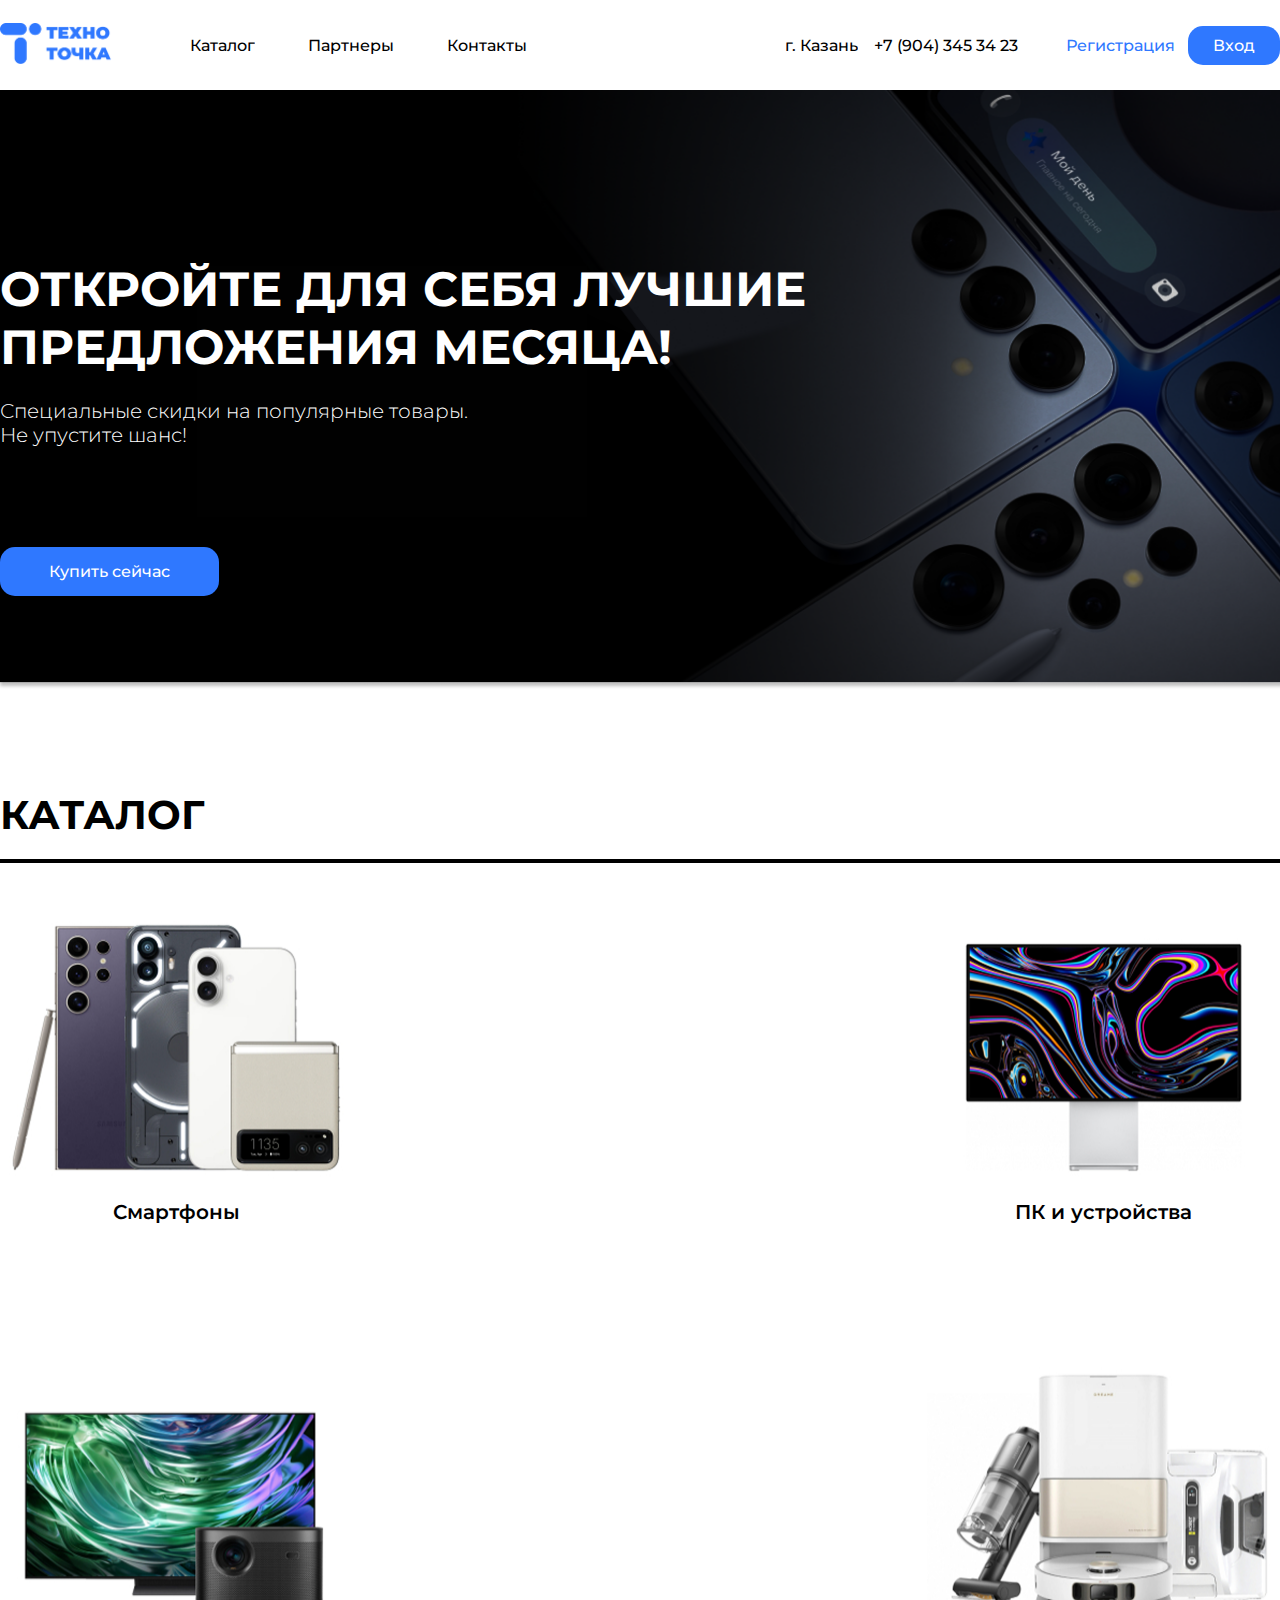
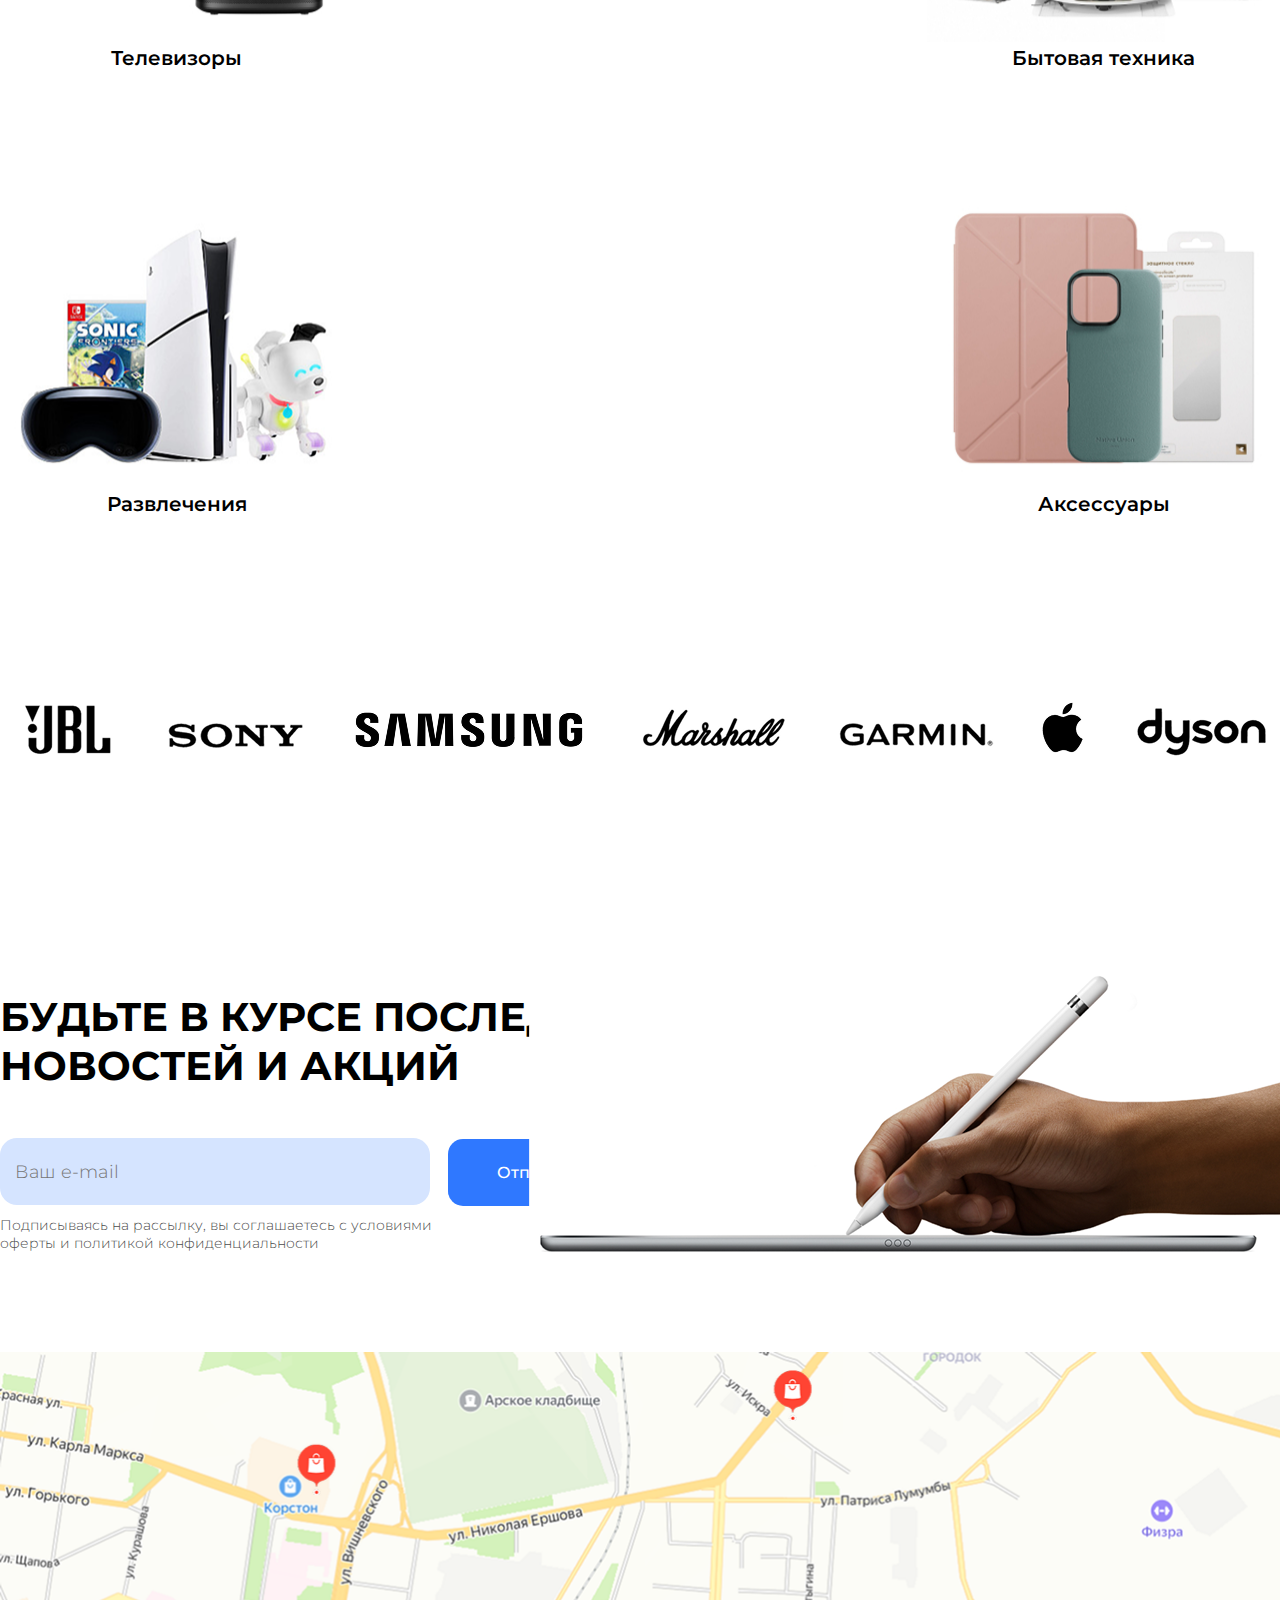
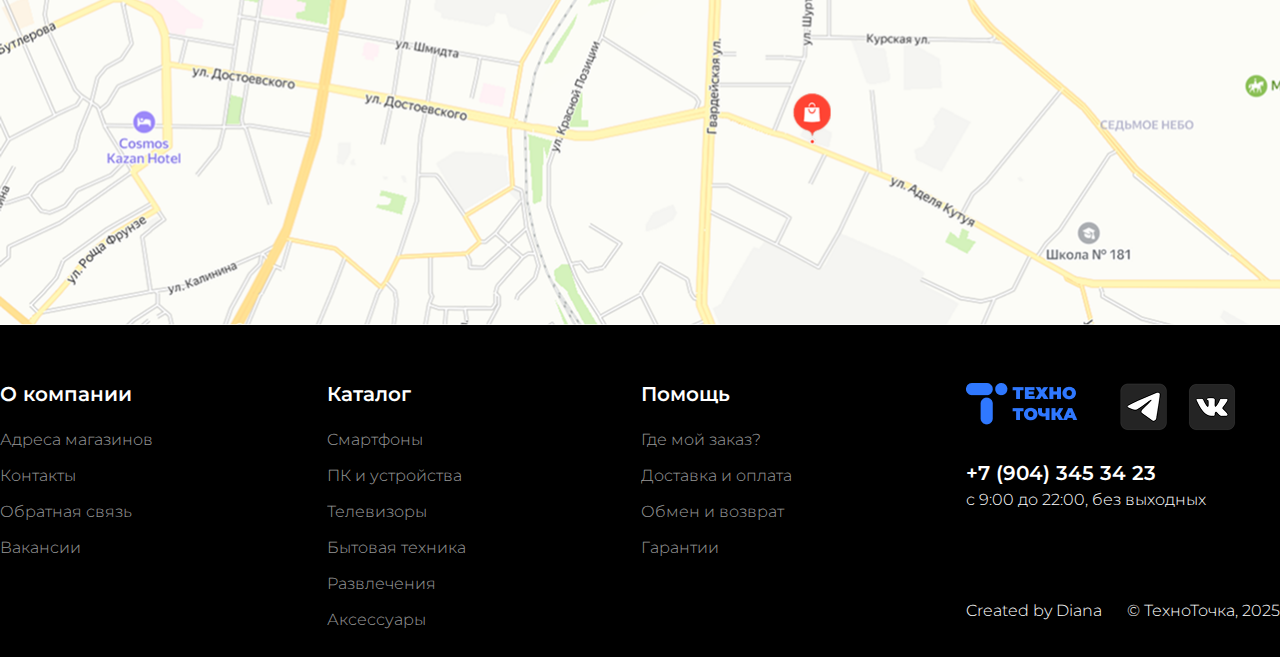
==== index.html @ 12c18ff3 "first commit" ====
<!DOCTYPE html>
<html lang="en">

<head>
    <meta charset="UTF-8">
    <meta name="viewport" content="width=device-width, initial-scale=1.0">
    <title>ТехноТочка</title>
    <link rel="stylesheet" href="assets/css/style.css">
    <link rel="shortcut icon" href="assets/media/header/favicon.png" type="image/x-icon">
</head>

<body>

    <!-- header start -->

    <header class="header_menu container">
        <div class="logo">
            <a href="#"> <img src="assets/media/header/logo.png" alt=""></a>
        </div>
        <div class="nav_menu">
            <a href="#catalog">Каталог</a>
            <a href="#partners">Партнеры</a>
            <a href="#footer">Контакты</a>
        </div>
        <div class="header_info">
            <p>г. Казань</p>
            <a href="tel:+7(904)3453423">+7 (904) 345 34 23</a>
        </div>
        <div class="buttons">
            <a href="../other_pages/enter.html"><button class="btn1">Регистрация</button>
            </a>
            <a href="../other_pages/exit.html"><button class="btn">Вход</button>
            </a>
        </div>
    </header>

    <!-- header end -->

    <!-- banner start -->

    <div class="banner">
        <div class="banner_info container">
            <h1>Откройте для себя лучшие<br>предложения месяца!</h1>
            <p>Специальные скидки на популярные товары.<br>Не упустите шанс!</p>
            <button class="btn2">Купить сейчас</button>
        </div>
    </div>

    <!-- banner end -->

    <!-- catalog start -->

    <div class="catalog container my100" id="catalog">
        <div class="title">
            <h2>Каталог</h2>
            <hr>
        </div>
        <div class="catalog_cards">
            <a href="./other_pages/phone.html">
                <div class="catalog_card">
                    <img src="assets/media/main_page/catalog/1.png" alt="">
                    <h3>Смартфоны</h3>
                </div>
            </a>
            <a href="./other_pages/comp.html">
                <div class="catalog_card">
                    <img src="assets/media/main_page/catalog/2.png" alt="">
                    <h3>ПК и устройства</h3>
                </div>
            </a>
            <a href="./other_pages/TV.html">
                <div class="catalog_card">
                    <img src="assets/media/main_page/catalog/3.png" alt="">
                    <h3>Телевизоры</h3>
                </div>
            </a>
            <a href="./other_pages/home.html">
                <div class="catalog_card">
                    <img src="assets/media/main_page/catalog/4.png" alt="">
                    <h3>Бытовая техника</h3>
                </div>
            </a>
            <a href="./other_pages/game.html">
                <div class="catalog_card">
                    <img src="assets/media/main_page/catalog/5.png" alt="">
                    <h3>Развлечения</h3>
                </div>
            </a>
            <a href="./other_pages/accessories.html">
                <div class="catalog_card">
                    <img src="assets/media/main_page/catalog/6.png" alt="">
                    <h3>Аксессуары</h3>
                </div>
            </a>

        </div>
    </div>

    <!-- catalog end -->

    <!-- partners start -->

    <div class="partners container my100" id="partners">
        <img src="assets/media/main_page/partners/1.png" alt="">
        <img src="assets/media/main_page/partners/2.png" alt="">
        <img src="assets/media/main_page/partners/3.png" alt="">
        <img src="assets/media/main_page/partners/4.png" alt="">
        <img src="assets/media/main_page/partners/5.png" alt="">
        <img src="assets/media/main_page/partners/6.png" alt="">
        <img src="assets/media/main_page/partners/7.png" alt="">
    </div>

    <!-- partners end -->

    <!-- email start -->

    <div class="email my100">
        <div class="email_img"></div>
        <div class="email_info container">
            <div class="title">
                <h2>Будьте в курсе последних<br>новостей и акций</h2>
                <form action="">
                    <input type="email" placeholder="Ваш e-mail">
                    <input class="btn2" type="submit" value="Отправить">
                </form>
                <p>Подписываясь на рассылку, вы соглашаетесь с условиями<br> оферты и политикой конфиденциальности</p>
            </div>
        </div>
    </div>

    <!-- email end -->

    <!-- map start -->

    <div class="map my100"></div>

    <!-- map end -->

    <!-- footer start -->

    <footer>
        <div class="footer_menu container" id="footer">
            <div class="footer_info">
                <h4>О компании</h4>
                <a href="">Адреса магазинов</a>
                <a href="">Контакты</a>
                <a href="">Обратная связь</a>
                <a href="">Вакансии</a>
            </div>
            <div class="footer_info">
                <h4>Каталог</h4>
                <a href="./other_pages/phone.html">Cмартфоны</a>
                <a href="./other_pages/comp.html">ПК и устройства</a>
                <a href="./other_pages/TV.html">Телевизоры</a>
                <a href="./other_pages/home.html">Бытовая техника</a>
                <a href="./other_pages/game.html">Развлечения</a>
                <a href="./other_pages/accessories.html">Аксессуары</a>
            </div>
            <div class="footer_info">
                <h4>Помощь</h4>
                <a href="">Где мой заказ?</a>
                <a href="">Доставка и оплата</a>
                <a href="">Обмен и возврат</a>
                <a href="">Гарантии</a>
            </div>
            <div class="contacts">
                <div class="footer_img">
                    <a href="#" class="logo_f">
                        <img src="./assets/media/footer/logo_f.png" alt="">
                    </a>
                    <a href="https://web.telegram.org/">
                        <img src="./assets/media/footer/tg.png" alt="">
                    </a>
                    <a href="https://vk.com/">
                        <img src="./assets/media/footer/vk.png" alt="">
                    </a>
                </div>
                <div class="f_text">
                    <a href="tel:+7 (904) 345 34 23">+7 (904) 345 34 23</a>
                    <p>с 9:00 до 22:00, без выходных</p>
                </div>
                <div class="contacts_info">
                    <a href="">Created by Diana</a>
                    <p>© ТехноТочка, 2025</p>
                </div>
            </div>
        </div>
    </footer>

    <!-- footer end -->
</body>

</html>
---- assets/css/style.css ----
* {
    margin: 0;
    padding: 0;
    text-decoration: none;
    box-sizing: border-box;
    outline: none;
    transition: ease-in-out .5s;
    scroll-behavior: smooth;
    scroll-padding: 100px;
    font-family: "Montserrat", sans-serif;
    overflow-x: hidden;
}

.container {
    max-width: 1400px;
    margin: 0 auto;
}

.my100 {
    margin-top: 100px;
}

/* title */

.title h2 {
    text-transform: uppercase;
    font-family: "Montserrat";
    font-weight: 700;
    font-size: 40px;
}

.title hr {
    width: 100%;
    margin-top: 20px;
    margin-bottom: 33px;
    border: 2px solid black;
}

/* title */

/* fonts */

@font-face {
    font-family: 'Montserrat';
    src: url('../fonts/Montserrat-Light.ttf');
    font-weight: 300;
}

@font-face {
    font-family: 'Montserrat';
    src: url('../fonts/Montserrat-Regular.ttf');
    font-weight: 400;
}

@font-face {
    font-family: 'Montserrat';
    src: url('../fonts/Montserrat-Medium.ttf');
    font-weight: 500;
}

@font-face {
    font-family: 'Montserrat';
    src: url('../fonts/Montserrat-SemiBold.ttf');
    font-weight: 600;
}

@font-face {
    font-family: 'Montserrat';
    src: url('../fonts/Montserrat-Bold.ttf');
    font-weight: 700;
}

/* fonts */

/* main_page start */

/* header start */

.header_menu {
    display: flex;
    justify-content: space-between;
    align-items: center;
    padding: 22px 0;
}

.logo img {
    width: 112px;
    cursor: pointer;
}

.logo :hover {
    transform: scale(1.02);
}

.nav_menu {
    display: flex;
    gap: 53px;
    margin-left: -180px;
}

.nav_menu a {
    font-family: "Montserrat", sans-serif;
    font-size: 16px;
    font-weight: 500;
    color: black;
}

.nav_menu a:hover {
    color: #2F78FF;
}

.header_info {
    display: flex;
    gap: 16px;
    font-family: "Montserrat", sans-serif;
    font-size: 16px;
    font-weight: 500;
    color: black;
    margin-right: -250px;
}

.header_info a {
    font-family: "Montserrat", sans-serif;
    font-size: 16px;
    font-weight: 500;
    color: black;
}

.btn {
    width: 92px;
    background-color: #2F78FF;
    height: 39px;
    border-radius: 15px;
    border: transparent;
    margin-left: -30px;
    color: white;
    font-weight: 500;
    font-size: 16px;
    cursor: pointer;
}

.btn:hover {
    background-color: white;
    border: 1px solid #2F78FF;
    color: #2F78FF;
}

.btn1 {
    border: transparent;
    width: 188px;
    height: 39px;
    border-radius: 15px 0 0 15px;
    background-color: white;
    color: #2F78FF;
    font-weight: 500;
    font-size: 16px;
    cursor: pointer;
}

.btn1:hover {
    border: 1px solid #2F78FF;
}

/*  header end */

/* banner start */

.banner {
    background-image: url(../media/main_page/banner/banner_img.png);
    background-repeat: no-repeat;
    background-size: cover;
    height: 600px;
}

.banner_info h1 {
    padding-top: 170px;
    text-transform: uppercase;
    color: white;
    font-family: "Montserrat";
    font-weight: 700;
    font-size: 48px;
}

.banner_info p {
    color: white;
    font-family: "Montserrat";
    font-weight: 300;
    font-size: 20px;
    padding-top: 23px;
}

.btn2 {
    margin-top: 100px;
    color: white;
    font-family: "Montserrat", sans-serif;
    font-size: 16px;
    font-weight: 500;
    background-color: #2F78FF;
    border-radius: 15px;
    border: 1px solid transparent;
    padding: 14px 48px;
    cursor: pointer;
    border: 1px solid transparent;
}

.banner .btn2:hover {
    background-color: #2F78FF;
    color: white;
    border: 1px solid transparent;
}

.btn2:hover {
    background-color: transparent;
    color: #2F78FF;
    border: 1px solid #2F78FF;
}

/* banner end */

/* catalog start */

.catalog_cards {
    display: flex;
    flex-wrap: wrap;
    justify-content: space-between;
    text-align: center;
    gap: 118px;
}

.catalog_card img {
    width: 353px;
    height: 300px;
}

.catalog_card img:hover {
    transform: scale(1.04);
}

.catalog_card h3 {
    font-family: "Montserrat", sans-serif;
    font-size: 20px;
    font-weight: 600;
    color: black;
}

/* catalog end */

/* partners start */

.partners {
    display: flex;
    justify-content: space-between;
    align-items: center;
    padding: 78px 0;
}

.partners img:hover {
    transform: translateY(-10%);
}

/* partners end */

/* email start */

.email {
    width: 100%;
    position: relative;
    overflow: hidden;
}

.email_img {
    background-image: url(../media/main_page/email/hand.png);
    width: 766px;
    height: 318px;
    position: absolute;
    right: -15px;
}

.email_info h2 {
    padding: 48px 0;
}

.email_info input[type=email] {
    width: 430px;
    height: 67px;
    background-color: #D5E4FF;
    border-radius: 17px;
    border: none;
    font-weight: 300;
    font-size: 18px;
    padding-left: 15px;
    color: #363636;
}

.email_info .btn2 {
    margin-left: 14px;
    height: 67px;
    margin-top: 0;
}

.email_info p {
    padding-top: 10px;
    font-size: 14px;
    font-weight: 200;
    color: #4C4C4C;
}

/* email end */

/* map start */

.map {
    background-image: url(../media/main_page/map/map.png);
    background-size: cover;
    background-repeat: no-repeat;
    height: 573px;
}

/* map end */

/* footer start */

footer {
    height: 332px;
    background-color: black;
}

.footer_menu {
    display: flex;
    justify-content: space-between;
    align-items: start;
    padding-top: 57px;
}

.footer_info {
    display: flex;
    flex-direction: column;
    gap: 12px;
}

.footer_info h4 {
    color: white;
    font-size: 20px;
    font-weight: 600;
    padding-bottom: 10px;
}

.footer_info a {
    color: rgba(255, 255, 255, 0.6);
    font-weight: 200;
    font-size: 16px;
    line-height: 150%;
}

.footer_info a:hover {
    transform: scale(1.01);
    color: white;
}

.footer_img {
    display: flex;
    gap: 18px;
}

.logo_f {
    margin-right: 22px;
}

.f_text {
    margin-top: 25px;
    margin-bottom: 90px;
    display: flex;
    flex-direction: column;
    gap: 5px;
}

.f_text a {
    font-size: 20px;
    font-weight: 600;
    color: white;
}

.f_text p {
    color: white;
    font-size: 16px;
    font-weight: 200;
}

.contacts_info {
    display: flex;
    gap: 25px;
}

.contacts_info a {
    color: white;
    font-weight: 200;
    font-size: 16px;
    line-height: 150%;
}

.contacts_info p {
    color: white;
    font-weight: 200;
    font-size: 16px;
    line-height: 150%;
}

/* footer end */

/* main_page end */

/* phone_page start */

.catalog_phone {
    margin-top: 65px;
    display: flex;
    justify-content: space-between;
    align-items: start;
}

.filter {
    width: 217px;
}

.filter h3 {
    margin-top: 20px;
    font-weight: 600;
    font-size: 24px;
    margin-bottom: 35px;
}

.filter hr {
    margin: 15px 0;
}

.head {
    display: flex;
    justify-content: space-between;
    align-items: center;
}

.head h4 {
    font-weight: 400;
    font-size: 16px;
    color: #757575;
}

.other {
    margin-left: 27px;
    margin-top: 20px;
    display: flex;
    flex-direction: column;
    gap: 10px;
}

.other p {
    font-weight: 400;
    font-size: 16px;
}

.other a {
    font-weight: 400;
    font-size: 16px;
    color: #2F78FF;
}

.phone_info {
    display: flex;
    flex-wrap: wrap;
    justify-content: space-between;
    align-items: center;
    width: 1090px;
    gap: 100px;
}

.phone_card {
    width: 290px;
    display: flex;
    flex-direction: column;
    align-items: center;
    justify-content: center;
    cursor: pointer;
}

.phone_card h4 {
    flex: 1;
    font-size: 14px;
    font-weight: 400;
    text-align: center;
    padding: 10px 0;
    color: black;
}

.phone_card p {
    color: black;
    flex: 1;
    font-size: 18px;
    font-weight: 600;
    text-align: center;
}

.image_for_phone :hover {
    overflow: hidden;
    transform: scale(1.03);
}

.like {
    margin-left: 240px;
    transition: ease-in-out .9s;
    cursor: pointer;
}

.like svg:hover {
    fill: #2F78FF;
}

/* phone_page end */

/* comp_page start */

.like_c {
    margin-left: 250px;
    transition: ease-in-out .9s;
    cursor: pointer;
}

.like_c svg:hover {
    fill: #2F78FF;
}

.izgoy {
    display: flex;
    align-items: center;
    height: 215px;
}

.comp_card {
    width: 315px;
    display: flex;
    justify-content: space-between;
    flex-direction: column;
    cursor: pointer;
    align-items: center;
}

.comp_card h4 {
    flex: 1;
    font-size: 14px;
    font-weight: 400;
    text-align: center;
    padding: 10px 0;
}

.comp_card p {
    flex: 1;
    font-size: 18px;
    font-weight: 600;
    text-align: center;
    padding-bottom: 60px;
}

.comp {
    display: flex;
    flex-wrap: wrap;
    align-items: center;
    width: 1050px;
    gap: 20px;
}

/* comp_page start */

/* TV page start */

.TV {
    width: 300px;
}

.TV .like {
    margin-left: 275px;
}

.TV_info {
    display: flex;
    gap: 65px;
}

/* TV page end */

/* home start */

.home_info .phone_card {
    width: 320px;
}

.home_info {
    width: 1050px;
    display: flex;
    gap: 30px;
}

/* home end */

/* registracion start */

.registracion .title {
    margin-top: 52px;
    text-align: center;
}

.registracion h2 {
    color: #2F78FF;
}

.form_block {
    width: 749px;
    height: 517px;
    background-color: #D5E4FF;
    border-radius: 15px;
    margin: 0 auto;
    margin-top: 46px;
    margin-bottom: 76px;
}

.form_block form {
    display: flex;
    justify-content: center;
    align-items: center;
    flex-direction: column;
    text-align: center;
    display: flex;
    flex-direction: column;
    gap: 31px;
    padding-top: 53px;
}

.form_block input {
    background-color: #fff;
    width: 505px;
    height: 67px;
    border: transparent;
    border-radius: 10px;
    padding-left: 25px;
}

.form_block input[type=text] {
    font-size: 16px;
}

.form_block input[type=password] {
    font-size: 16px;
}

.form_block .btn2 {
    width: 505px;
    height: 67px;
    border-radius: 10px;
    margin-top: 0;
    margin-bottom: 10px;
}

.form_block p {
    padding-left: 122px;
    font-size: 16px;
    font-weight: 300;
    color: #3C4047;
}


/* registracion end */

/* vhod start */

.exit .form_block {
    height: 410px;
}

.exit .form_block a {
    padding-left: 122px;
    font-size: 16px;
    font-weight: 300;
    color: #3C4047;
    padding-top: 10px;
}

/* vhod end */

/* card start */

.info {
    display: flex;
    padding-top: 10px;
    gap: 139px;
}

.left_side {
    display: flex;
    flex-direction: column;
    align-items: center;
    gap: 10px;
}

.main_image img {
    margin: 0 auto;
    padding: 81px 150px;
}

.group {
    display: flex;
    align-items: center;
    gap: 46px;
}

.right_side {
    width: 690px;
}

.right_side h3 {
    font-size: 32px;
    font-weight: 600;
    padding-bottom: 44px;
    padding-top: 73px;
}

.card_info {
    display: flex;
    gap: 76px;
}

.titles {
    padding-top: 6px;
    display: flex;
    flex-direction: column;
    gap: 56px;
}

.titles h4 {
    font-size: 20px;
    font-weight: 500;
}

.inform {
    display: flex;
    flex-direction: column;
    gap: 35px;
}

.imges {
    display: flex;
    align-items: center;
    gap: 20px;
}

.smart {
    display: flex;
    gap: 15px;
}

.btn3 {
    width: 101px;
    height: 47px;
    border: 1px solid #A7A7A7;
    border-radius: 10px;
    background-color: transparent;
    font-size: 20px;
    font-weight: 500;
}

.btn3:focus {
    border: 2px solid #2F78FF;
}

.btn4 {
    width: 155px;
    height: 47px;
    border: 2px solid #2F78FF;
    border-radius: 10px;
    background-color: transparent;
    font-size: 20px;
    font-weight: 500;
    margin-bottom: 36px;
}

.card_info hr {
    width: 100%;
}

.price {
    padding-top: 36px;
    display: flex;
    align-items: end;
    gap: 40px;
}

.price h3 {
    padding: 0;
    font-weight: 600;
    font-size: 32px;
}

.price p {
    color: #757575;
    font-weight: 600;
    font-size: 24px;
    text-decoration: line-through;
}

.zakaz {
    display: flex;
    flex-direction: column;
    gap: 20px;
    padding-top: 30px;
    padding-bottom: 40px;
}

.btn5 {
    width: 689px;
    height: 59px;
    background-color: #2F78FF;
    color: #fff;
    font-weight: 600;
    font-size: 20px;
    border-radius: 10px;
    border: 1px solid transparent;
}

.btn5:hover {
    background-color: transparent;
    color: #2F78FF;
    border: 1px solid #2F78FF;
}

.btn6 {
    width: 689px;
    height: 59px;
    background-color: #eeeeee;
    color: #2F78FF;
    font-weight: 600;
    font-size: 20px;
    border-radius: 10px;
    border: transparent;
}

.btn6:hover {
    background-color: transparent;
}

.haracter h3 {
    font-size: 24px;
    font-weight: 600;
    padding: 0;
    margin-bottom: 30px;
}

.haracter p {
    font-size: 16px;
    font-weight: 400;
}

.haracter_sides {
    display: flex;
    gap: 143px;
}

.haracter_side {
    display: flex;
    flex-direction: column;
    gap: 15px;
}

/* card end */
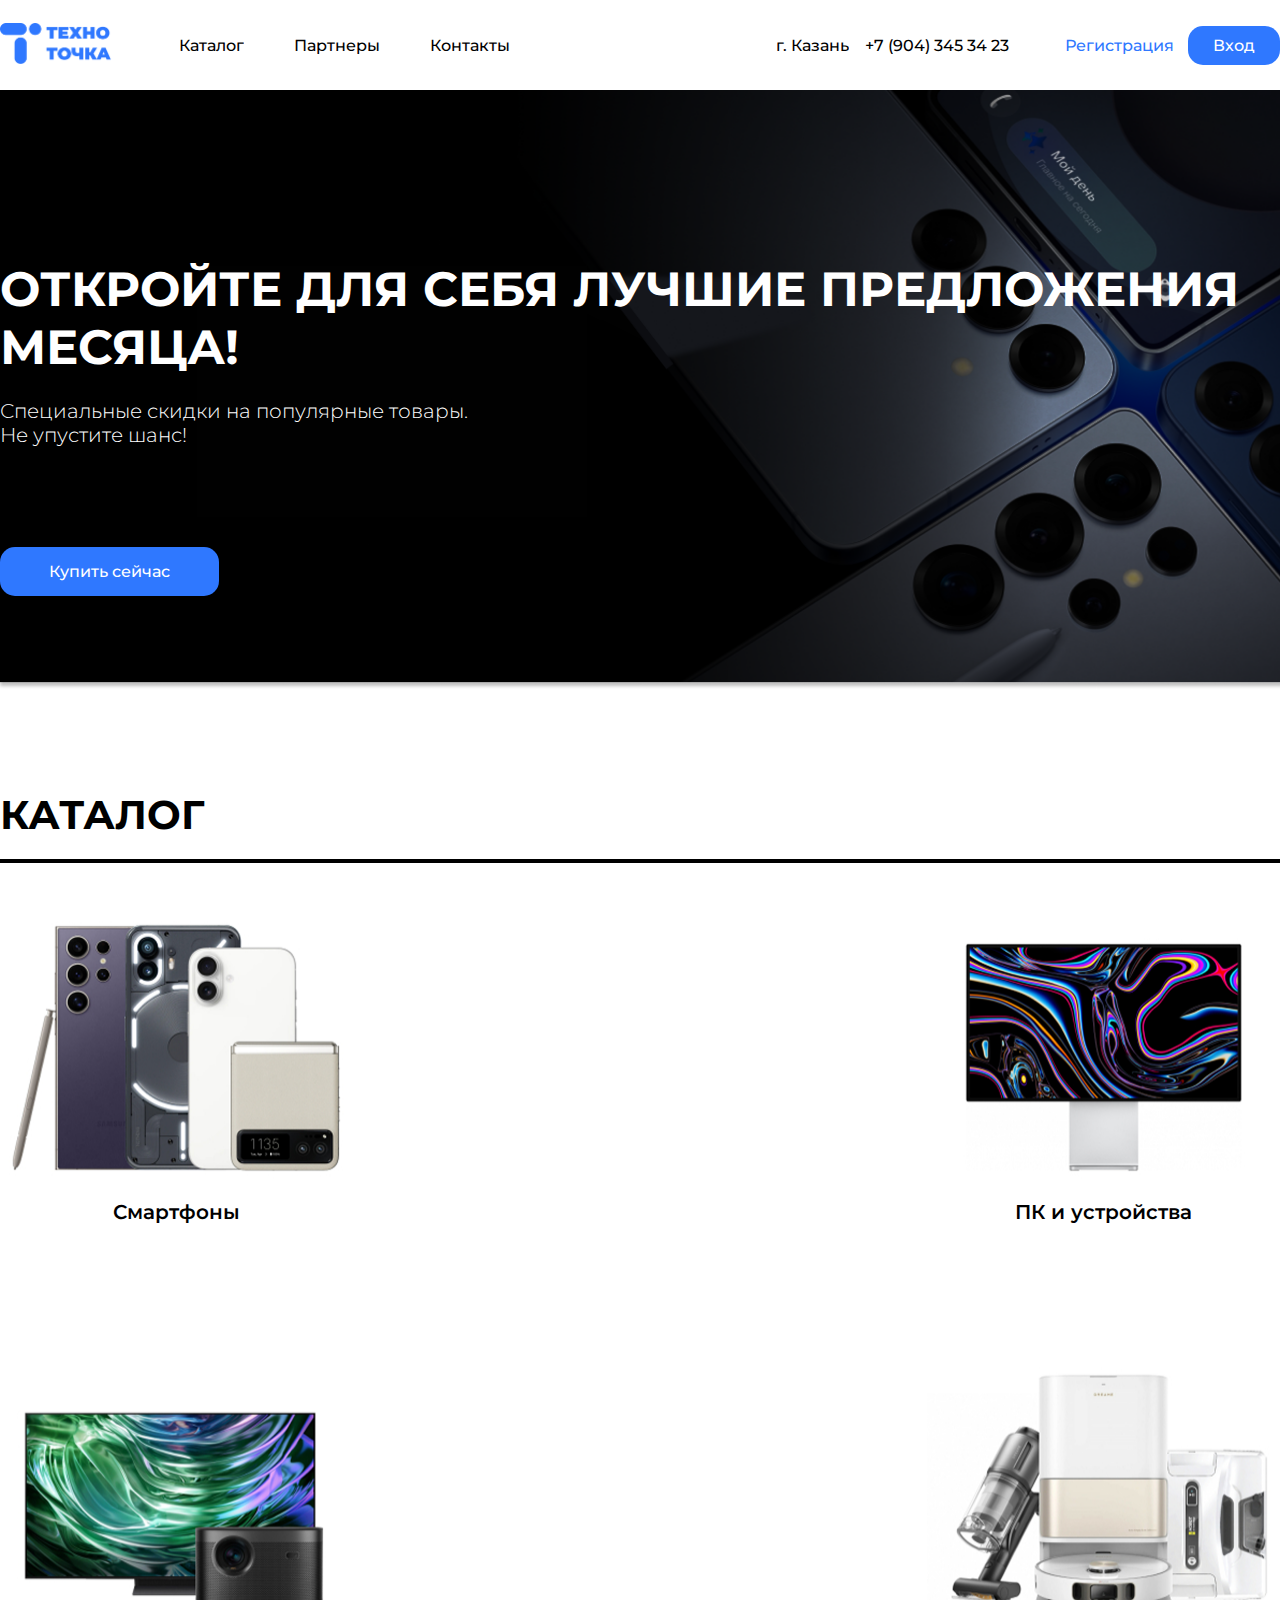
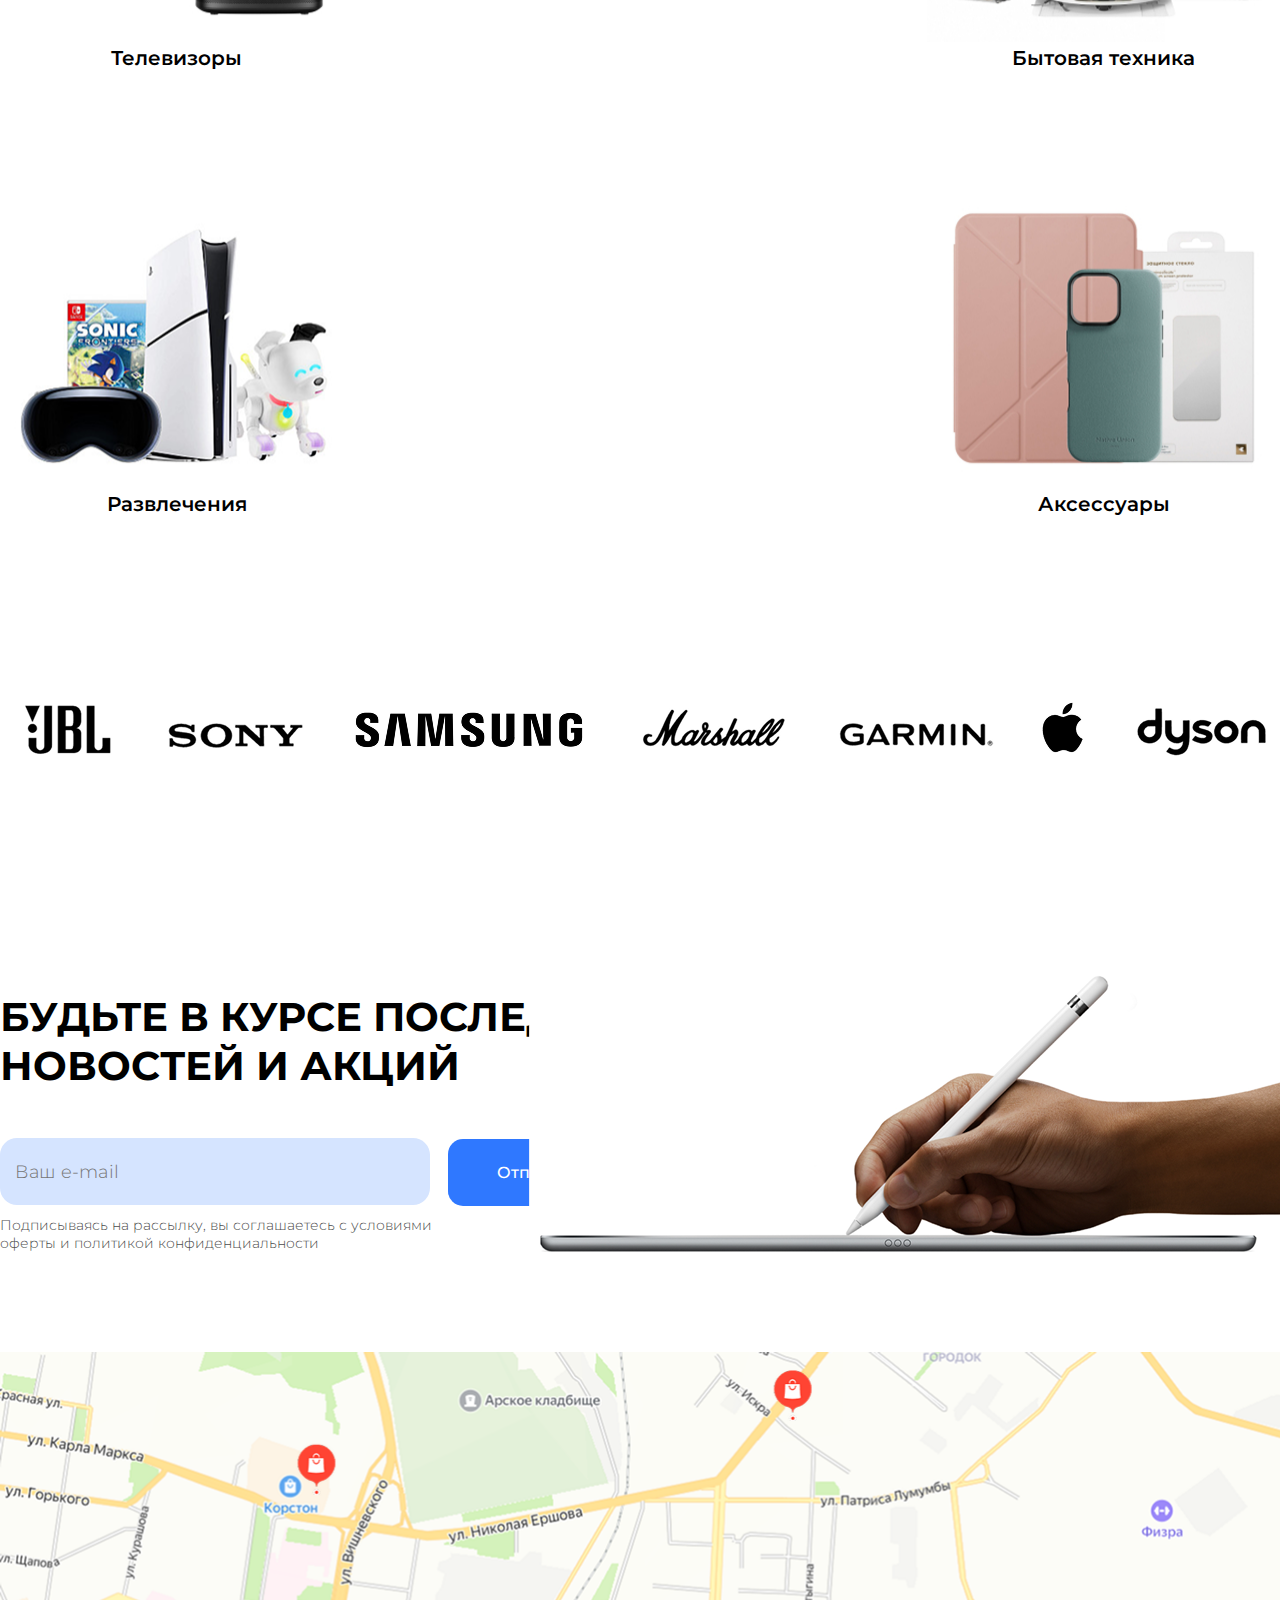
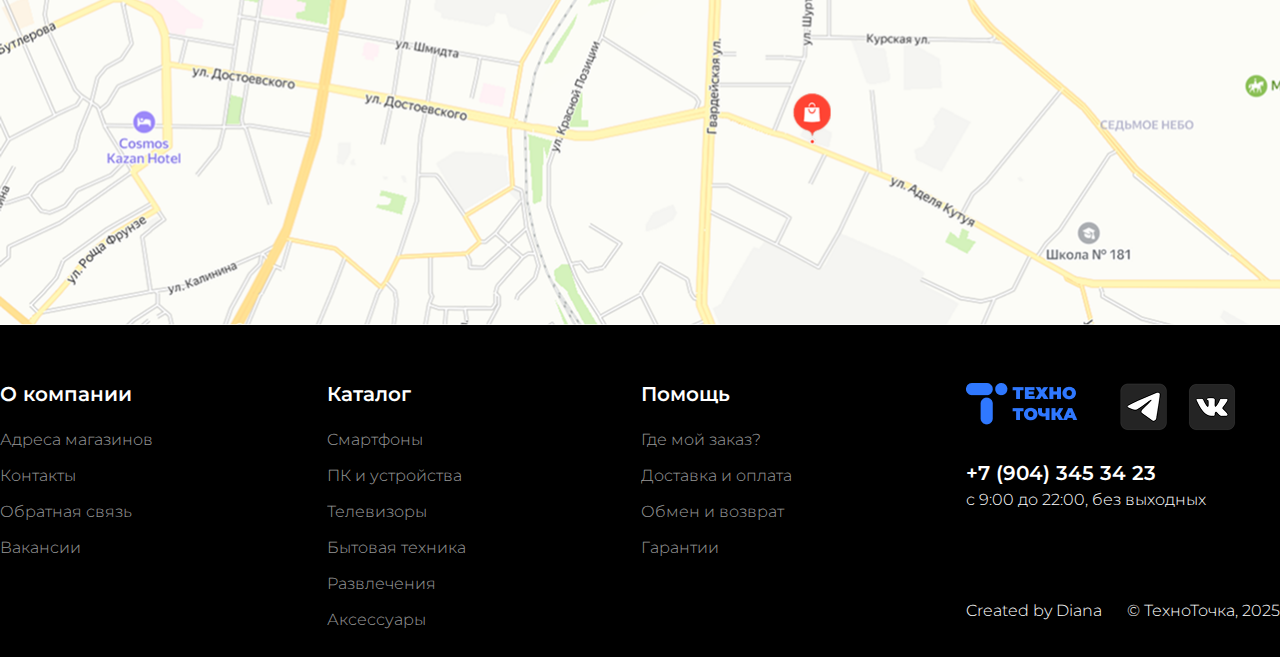
==== commit 5b6de2a4: "first commit" ====
--- a/index.html
+++ b/index.html
@@ -13,24 +13,32 @@
 
     <!-- header start -->
 
-    <header class="header_menu container">
-        <div class="logo">
-            <a href="#"> <img src="assets/media/header/logo.png" alt=""></a>
-        </div>
-        <div class="nav_menu">
-            <a href="#catalog">Каталог</a>
-            <a href="#partners">Партнеры</a>
-            <a href="#footer">Контакты</a>
-        </div>
-        <div class="header_info">
-            <p>г. Казань</p>
-            <a href="tel:+7(904)3453423">+7 (904) 345 34 23</a>
-        </div>
-        <div class="buttons">
-            <a href="../other_pages/enter.html"><button class="btn1">Регистрация</button>
-            </a>
-            <a href="../other_pages/exit.html"><button class="btn">Вход</button>
-            </a>
+    <header>
+        <div class="header_menu container">
+            <div class="logo">
+                <a href="#"> <img src="assets/media/header/logo.png" alt=""></a>
+            </div>
+            <input type="checkbox" id="burger">
+            <label for="burger"></label>
+            <div class="nav_menu">
+                <nav>
+                    <a href="#catalog">Каталог</a>
+                    <a href="#partners">Партнеры</a>
+                    <a href="#footer">Контакты</a>
+                    <a href="../other_pages/enter.html" class="nonee">Регистрация</a>
+                    <a href="../other_pages/exit.html" class="nonee">Вход</a>
+                </nav>
+            </div>
+            <div class="header_info">
+                <p>г. Казань</p>
+                <a href="tel:+7(904)3453423">+7 (904) 345 34 23</a>
+            </div>
+            <div class="buttons">
+                <a href="../other_pages/enter.html"><button class="btn1">Регистрация</button>
+                </a>
+                <a href="../other_pages/exit.html"><button class="btn">Вход</button>
+                </a>
+            </div>
         </div>
     </header>
 
@@ -40,8 +48,8 @@
 
     <div class="banner">
         <div class="banner_info container">
-            <h1>Откройте для себя лучшие<br>предложения месяца!</h1>
-            <p>Специальные скидки на популярные товары.<br>Не упустите шанс!</p>
+            <h1>Откройте для себя лучшие предложения месяца!</h1>
+            <p>Специальные скидки на популярные товары. Не упустите шанс!</p>
             <button class="btn2">Купить сейчас</button>
         </div>
     </div>
--- a/assets/css/style.css
+++ b/assets/css/style.css
@@ -95,7 +95,12 @@
 .nav_menu {
     display: flex;
     gap: 53px;
-    margin-left: -180px;
+    margin-left: -200px;
+}
+
+nav{
+    display: flex;
+    gap: 50px;
 }
 
 .nav_menu a {
@@ -117,6 +122,10 @@
     font-weight: 500;
     color: black;
     margin-right: -250px;
+}
+
+.nonee{
+    display: none;
 }
 
 .header_info a {
@@ -167,7 +176,6 @@
 
 .banner {
     background-image: url(../media/main_page/banner/banner_img.png);
-    background-repeat: no-repeat;
     background-size: cover;
     height: 600px;
 }
@@ -187,6 +195,7 @@
     font-weight: 300;
     font-size: 20px;
     padding-top: 23px;
+    width: 480px;
 }
 
 .btn2 {
@@ -867,4 +876,412 @@
     gap: 15px;
 }
 
-/* card end */+/* card end */
+
+
+
+@media screen and (max-width:1024px) {
+
+    .container {
+        max-width: 924px;
+        margin: 0 auto;
+    }
+
+    .nonee{
+        display: none;
+    }
+
+    .logo img {
+        width: 90px;
+        cursor: pointer;
+    }
+
+    .nav_menu {
+        display: flex;
+        gap: 20px;
+        margin-left: -60px;
+    }
+
+    nav{
+        display: flex;
+        gap: 15px;
+    }
+
+    .nav_menu a {
+        font-family: "Montserrat", sans-serif;
+        font-size: 16px;
+        font-weight: 500;
+        color: black;
+    }
+
+    .header_info {
+        display: flex;
+        gap: 16px;
+        font-family: "Montserrat", sans-serif;
+        font-size: 16px;
+        font-weight: 500;
+        color: black;
+        margin-right: -70px;
+    }
+
+    .header_info a {
+        font-family: "Montserrat", sans-serif;
+        font-size: 16px;
+        font-weight: 500;
+        color: black;
+    }
+
+    .btn {
+        width: 88px;
+        background-color: #2F78FF;
+        height: 39px;
+        border-radius: 15px;
+        border: transparent;
+        margin-left: -20px;
+        color: white;
+        font-weight: 500;
+        font-size: 16px;
+        cursor: pointer;
+    }
+
+    .btn1 {
+        border: transparent;
+        width: 150px;
+        height: 39px;
+        border-radius: 15px 0 0 15px;
+        background-color: white;
+        color: #2F78FF;
+        font-weight: 500;
+        font-size: 16px;
+        cursor: pointer;
+    }
+
+    .banner_info h1 {
+        padding-top: 170px;
+        text-transform: uppercase;
+        color: white;
+        font-family: "Montserrat";
+        font-weight: 700;
+        font-size: 38px;
+    }
+
+    .banner_info p {
+        color: white;
+        font-family: "Montserrat";
+        font-weight: 300;
+        font-size: 20px;
+        padding-top: 23px;
+        width: 480px;
+    }
+
+    .btn2 {
+        margin-top: 60px;
+        color: white;
+        font-family: "Montserrat", sans-serif;
+        font-size: 16px;
+        font-weight: 500;
+        background-color: #2F78FF;
+        border-radius: 15px;
+        border: 1px solid transparent;
+        padding: 14px 48px;
+        cursor: pointer;
+        border: 1px solid transparent;
+    }
+
+    .title h2 {
+        text-transform: uppercase;
+        font-family: "Montserrat";
+        font-weight: 700;
+        font-size: 32px;
+        margin-top: 100px;
+    }
+
+    .catalog_cards {
+        display: flex;
+        flex-wrap: wrap;
+        justify-content: space-evenly;
+        text-align: center;
+        gap: 40px;
+    }
+
+    .partners img {
+        width: 100px;
+        padding: 60px 0;
+    }
+
+    .email {
+        width: 100%;
+        position: relative;
+        margin-top: -100px;
+        overflow: hidden;
+    }
+
+    .email_img {
+        background-image: url(../media/main_page/email/hand.png);
+        width: 666px;
+        height: 318px;
+        position: absolute;
+        right: -15px;
+        top: 50px;
+    }
+
+    .email_info {
+        position: relative;
+        top: -100px;
+    }
+
+    .email_info h2 {
+        padding: 48px 0;
+    }
+
+    .email_info input[type=email] {
+        width: 430px;
+        height: 67px;
+        background-color: #D5E4FF;
+        border-radius: 17px;
+        border: none;
+        font-weight: 300;
+        font-size: 18px;
+        padding-left: 15px;
+        color: #363636;
+    }
+
+    .email_info .btn2 {
+        margin-left: 14px;
+        height: 67px;
+        margin-top: 0;
+    }
+
+    .email_info p {
+        padding-top: 10px;
+        font-size: 14px;
+        font-weight: 200;
+        color: #4C4C4C;
+    }
+
+    .map {
+        background-image: url(../media/main_page/map/map.png);
+        background-size: cover;
+        background-repeat: no-repeat;
+        height: 573px;
+    }
+}
+
+    #burger,
+    [for=burger] {
+        display: none;
+    }
+
+
+@media screen and (max-width:425px) {
+
+
+    [for=burger] {
+        display: block;
+        position: fixed;
+        top: 20px;
+        right: 20px;
+        width: 20px;
+        z-index: 1000;
+    }
+
+    [for=burger]::before {
+        content: "≡";
+        font-size: 30px;
+    }
+
+    .nav_menu {
+        display: none;
+    }
+
+    #burger:checked+label+.nav_menu {
+        display: block;
+    }
+
+    nav {
+        position: fixed;
+        top: 0px;
+        right: 0;
+        width: 50%;
+        background-color: #fff;
+        border-radius: 15px;
+        border: 1px solid #2F78FF;
+        display: flex;
+        flex-direction: column;
+        gap: 20px;
+        align-items: center;
+        padding: 20px 0;
+        z-index: 99;
+    }
+
+    #burger:checked+[for=burger]::before {
+        content: '⊗';
+        font-size: 20px;
+    }
+
+    @keyframes show {
+        0% {
+            opacity: 0;
+        }
+
+        100% {
+            opacity: 1;
+        }
+    }
+    
+    .nonee{
+        display: flex;
+        flex-direction: column;
+    }
+
+    .header{
+        position: fixed;
+        background-color: #fff;
+        width: 110%;
+    }
+
+    .container {
+        max-width: 400px;
+        margin: 0 auto;
+    }
+
+    .logo img {
+        width: 70px;
+        cursor: pointer;
+    }
+
+    .header_info {
+        display: none;
+    }
+
+    .header_info a {
+        display: none;
+    }
+
+    .btn {
+        display: none;
+    }
+
+    .btn1 {
+        display: none;
+    }
+
+    .banner_info h1 {
+        padding-top: 130px;
+        text-transform: uppercase;
+        color: white;
+        font-family: "Montserrat";
+        font-weight: 700;
+        font-size: 36px;
+    }
+
+    .banner_info p {
+        color: white;
+        font-family: "Montserrat";
+        font-weight: 300;
+        font-size: 16px;
+        padding-top: 23px 0;
+        width: 350px;
+    }
+
+    .btn2 {
+        margin-top: 60px;
+        color: white;
+        font-family: "Montserrat", sans-serif;
+        font-size: 16px;
+        font-weight: 500;
+        background-color: #2F78FF;
+        border-radius: 15px;
+        border: 1px solid transparent;
+        padding: 14px 48px;
+        cursor: pointer;
+        border: 1px solid transparent;
+    }
+
+    .title h2 {
+        text-transform: uppercase;
+        font-family: "Montserrat";
+        font-weight: 700;
+        font-size: 32px;
+        margin-top: 100px;
+    }
+
+    .catalog_cards {
+        display: flex;
+        flex-wrap: wrap;
+        justify-content: space-evenly;
+        text-align: center;
+        gap: 40px;
+    }
+
+    .partners{
+        display: flex;
+        flex-wrap: wrap;
+        gap: 5px;
+        justify-content: space-evenly;
+    }
+
+    .partners img {
+        width: 100px;
+        padding: 20px 0;
+    }
+
+    .email {
+        width: 100%;
+        position: relative;
+        margin-top: -100px;
+        overflow: hidden;
+    }
+
+    .email_img {
+        background-image: url(../media/main_page/email/hand.png);
+        width: 666px;
+        height: 318px;
+        position: absolute;
+        right: -15px;
+        top: 50px;
+    }
+
+    .email_info {
+        position: relative;
+        top: -100px;
+    }
+
+    .email_info h2 {
+        padding: 48px 0;
+    }
+
+    .email_info input[type=email] {
+        width: 430px;
+        height: 67px;
+        background-color: #D5E4FF;
+        border-radius: 17px;
+        border: none;
+        font-weight: 300;
+        font-size: 18px;
+        padding-left: 15px;
+        color: #363636;
+    }
+
+    .email_info .btn2 {
+        margin-left: 14px;
+        height: 67px;
+        margin-top: 0;
+    }
+
+    .email_info p {
+        padding-top: 10px;
+        font-size: 14px;
+        font-weight: 200;
+        color: #4C4C4C;
+    }
+
+    .map {
+        background-image: url(../media/main_page/map/map.png);
+        background-size: cover;
+        background-repeat: no-repeat;
+        height: 573px;
+    }
+
+
+}